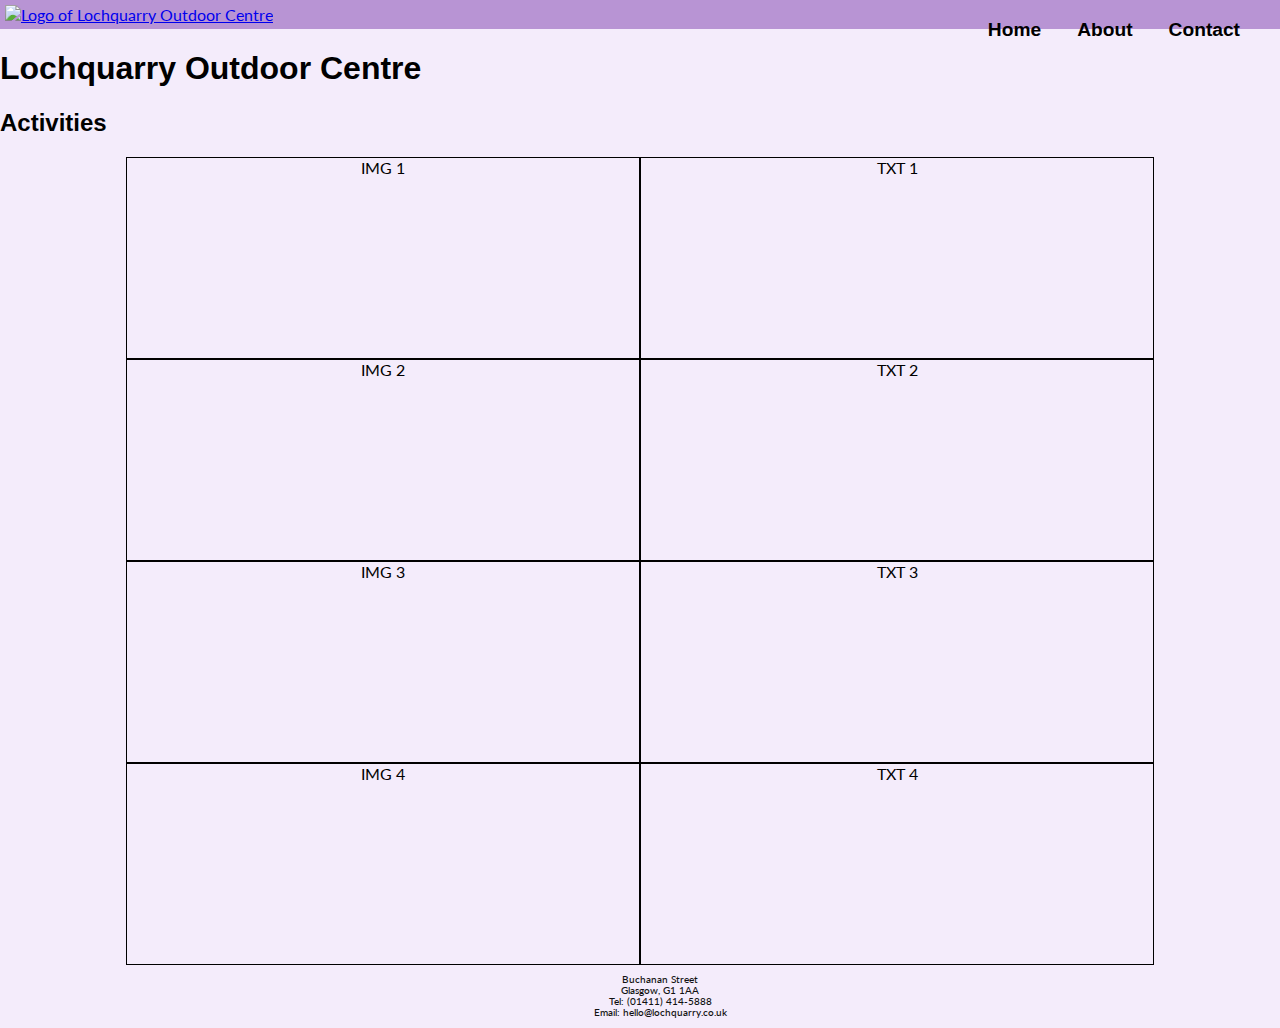
==== index.html @ 8509e4cf "Initial Setup" ====
<!DOCTYPE html>
<html lang="en">
<head>
    <meta charset="UTF-8">
    <meta http-equiv="X-UA-Compatible" content="IE=edge">
    <meta name="viewport" content="width=device-width, initial-scale=1.0">
    <link rel="stylesheet" href="https://fonts.googleapis.com/css?family=Lato">
    <link rel="stylesheet" href="css/style.css" type="text/css">
    <title>Lochquarry Outdoor Centre</title>
</head>
<body>
    <!-- Navbar -->
    <div class="topnav">
        <a href="index.html"><img class="logo" src="img/logo.png" alt="Logo of Lochquarry Outdoor Centre"></a>
        <div class="navbar">
            <a href="index.html">Home</a>
            <a href="#about">About</a>
            <a href="#contact">Contact</a>
        </div>
    </div>

    <!-- Content -->
    <div class="content">
        <h1>Lochquarry Outdoor Centre</h1>
        <h2>Activities</h2>
        <div class="fb-act">
            <div class="fb-img fb-img-1">IMG 1</div>
            <div class="fb-txt fb-txt-1">TXT 1</div>
            <div class="fb-img fb-img-2">IMG 2</div>
            <div class="fb-txt fb-txt-2">TXT 2</div>
            <div class="fb-img fb-img-3">IMG 3</div>
            <div class="fb-txt fb-txt-3">TXT 3</div>
            <div class="fb-img fb-img-4">IMG 4</div>
            <div class="fb-txt fb-txt-4">TXT 4</div>
        </div>

    </div>

    <!-- Footer -->
    <footer>
        <div class="address">
            <ul>
                <li>Buchanan Street</li>
                <li>Glasgow, G1 1AA</li>
                <li>Tel: (01411) 414-5888</li>
                <li>Email: hello@lochquarry.co.uk</li>
            </ul>
        </div>
    </footer>
</body>
</html>
---- css/style.css ----
/* Stylesheet for Lochquarry Outdoor Centre */
/* 2022 */
/* https:///index.html */

:root {
    /* Colours */
    --pri-0: #B894D4;
    --pri-1: #F4ECFB;
    --pri-2: #DAC2EB;
    --pri-3: #9367B5;
    --pri-4: #734398;
    --bgc-0: #eeeeee;
    --blk-0: #111111;

    /* Fonts */
    --ffam: "Segoe Print", Verdana, Geneva, Tahoma, sans-serif;
    --ftxt: "Lato", sans-serif;
}

body {
    margin: 0;
    font-family: var(--ftxt);
    background-color: var(--pri-1);
    box-sizing: border-box;
}
h1,h2,h3,h4,h5,h6 {
    font-family: var(--ffam);
}

/* Navigation */
.topnav {
    background-color: var(--pri-0);
}
.logo {
    max-height: 60px;
    margin: 5px;
}
.navbar {
    float: right;
    overflow: hidden;
    padding: 1.2em 1.5em;
}
.navbar a {
    text-decoration: none;
    text-align: center;
    padding: 12px 16px;
    font-size: 1.2em;
    color: #000;
    font-weight: 700;
    font-family: var(--ffam);
}
.navbar a:hover {
    background-color: var(--pri-4);
    color: var(--bgc-0);
}


.fb-act {
    display: flex;
    flex-direction: row; 
    justify-content: center;
    flex-wrap: wrap;
}

.fb-img, .fb-txt {
    align-items: center;
    text-align: center;
    min-width: 40%;
    max-width: 50%;
    min-height: 200px;
    border: 1px solid black;
    /* margin: 10px; */
}

/* .fb-act >.fb-img:nth-child(even), .fb-txt:nth-child(even)  {
    flex-direction: row-reverse; */
}
/* .fb-img {
    
} */

/* Footer */
footer {
    background-color: var(--pri-2);
    font-family: var(--ffam);
    border-top: 1px solid var(--pri-4);
    border-bottom: 1px solid var(--pri-4);
    margin-top: 2em;
}
footer ul {    
    list-style-type: none;
    font-size: .6em;
    color: var(--blk-0);
    font-weight: 500;
    text-align: center;
}
.address {
    width: 30%;
    margin: 0 auto;
}
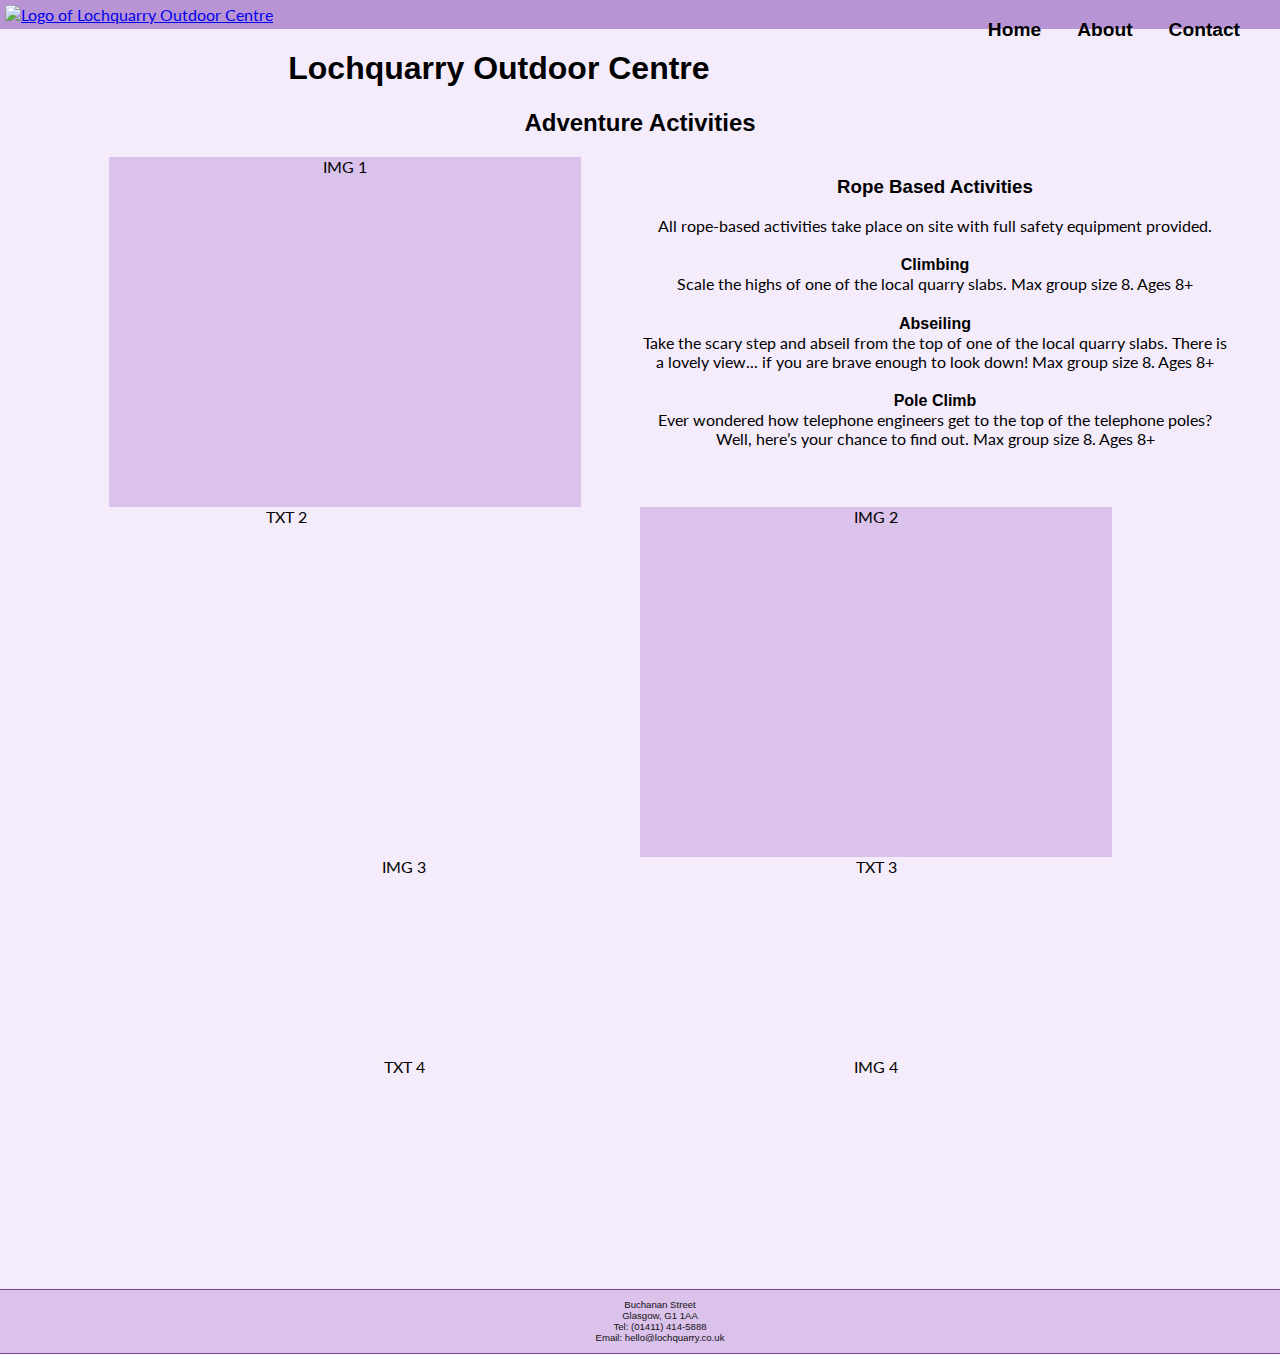
==== commit ae7ea17c: "Updating HTML & CSS - textbox & images" ====
--- a/index.html
+++ b/index.html
@@ -8,6 +8,8 @@
     <link rel="stylesheet" href="css/style.css" type="text/css">
     <title>Lochquarry Outdoor Centre</title>
 </head>
+
+
 <body>
     <!-- Navbar -->
     <div class="topnav">
@@ -19,22 +21,46 @@
         </div>
     </div>
 
+
     <!-- Content -->
     <div class="content">
         <h1>Lochquarry Outdoor Centre</h1>
-        <h2>Activities</h2>
+        <h2>Adventure Activities</h2>
         <div class="fb-act">
-            <div class="fb-img fb-img-1">IMG 1</div>
-            <div class="fb-txt fb-txt-1">TXT 1</div>
-            <div class="fb-img fb-img-2">IMG 2</div>
-            <div class="fb-txt fb-txt-2">TXT 2</div>
-            <div class="fb-img fb-img-3">IMG 3</div>
-            <div class="fb-txt fb-txt-3">TXT 3</div>
-            <div class="fb-img fb-img-4">IMG 4</div>
-            <div class="fb-txt fb-txt-4">TXT 4</div>
+            <div class="fb-row">
+                <div class="fb-img fb-img-1">IMG 1</div>
+                <div class="fb-txt fb-txt-1">
+                    <h3>Rope Based Activities</h3>
+                    <p>All rope-based activities take place on site with full safety equipment provided.</p>
+                    <h4>Climbing</h4>
+                    <p>Scale the highs of one of the local quarry slabs.
+                        Max group size 8. Ages 8+
+                    </p>
+                    <h4>Abseiling</h4>
+                    <p>Take the scary step and abseil from the top of one of the local quarry slabs. There is a lovely view... if you are brave enough to look down! 
+                        Max group size 8. Ages 8+
+                    </p> 
+                    <h4>Pole Climb</h4>
+                    <p>Ever wondered how telephone engineers get to the top of the telephone poles? Well, here’s your chance to find out. 
+                        Max group size 8. Ages 8+
+                    </p>
+                </div>
+            </div>
+            <div class="fb-row">
+                <div class="fb-img fb-img-2">IMG 2</div>
+                <div class="fb-txt fb-txt-2">TXT 2</div>
+            </div>
+            <div class="fb-row">
+                <div class="fb-img fb-img-3">IMG 3</div>
+                <div class="fb-txt fb-txt-3">TXT 3</div>
+            </div>
+            <div class="fb-row">
+                <div class="fb-img fb-img-4">IMG 4</div>
+                <div class="fb-txt fb-txt-4">TXT 4</div>
+            </div>
         </div>
+    </div>
 
-    </div>
 
     <!-- Footer -->
     <footer>
--- a/css/style.css
+++ b/css/style.css
@@ -1,6 +1,6 @@
 /* Stylesheet for Lochquarry Outdoor Centre */
 /* 2022 */
-/* https:///index.html */
+/* https://tsamayadesigns.github.io/LochquarryOutdoorCentre/index.html */
 
 :root {
     /* Colours */
@@ -25,6 +25,7 @@
 }
 h1,h2,h3,h4,h5,h6 {
     font-family: var(--ffam);
+    text-align: center;
 }
 
 /* Navigation */
@@ -54,30 +55,57 @@
     color: var(--bgc-0);
 }
 
+.content {
+    margin: 0 50px;
+}
 
-.fb-act {
+.fb-row {
     display: flex;
+    flex: 1;
     flex-direction: row; 
     justify-content: center;
     flex-wrap: wrap;
 }
-
+.fb-row:nth-child(even) {
+    flex-direction: row-reverse;
+}
+.fb-row h4 {
+    margin-bottom: 0;
+}
+.fb-row p {
+    margin-top: 0;
+}
 .fb-img, .fb-txt {
     align-items: center;
     text-align: center;
     min-width: 40%;
     max-width: 50%;
     min-height: 200px;
-    border: 1px solid black;
+    /* border: 1px solid black; */
     /* margin: 10px; */
 }
 
-/* .fb-act >.fb-img:nth-child(even), .fb-txt:nth-child(even)  {
-    flex-direction: row-reverse; */
+.fb-img-1 {
+    background-image: url(../img/abseiling-1.jpg);
 }
-/* .fb-img {
-    
-} */
+.fb-img-2 {
+    background-image: url(../img/archery-2.jpg);
+}
+.img-win {
+    flex: 50%;
+}
+.fb-img-1, .fb-img-2 {
+    margin: 0 auto;
+    background-repeat: no-repeat;
+    background-size: cover;
+    background-color: var(--pri-2);
+    position: relative;
+    height: 350px;
+    /* min-width: 150px;
+    max-width: 300px; */
+    /* border-radius: 15px;
+    box-shadow: var(--blk-0) 2px 3px; */
+}
 
 /* Footer */
 footer {
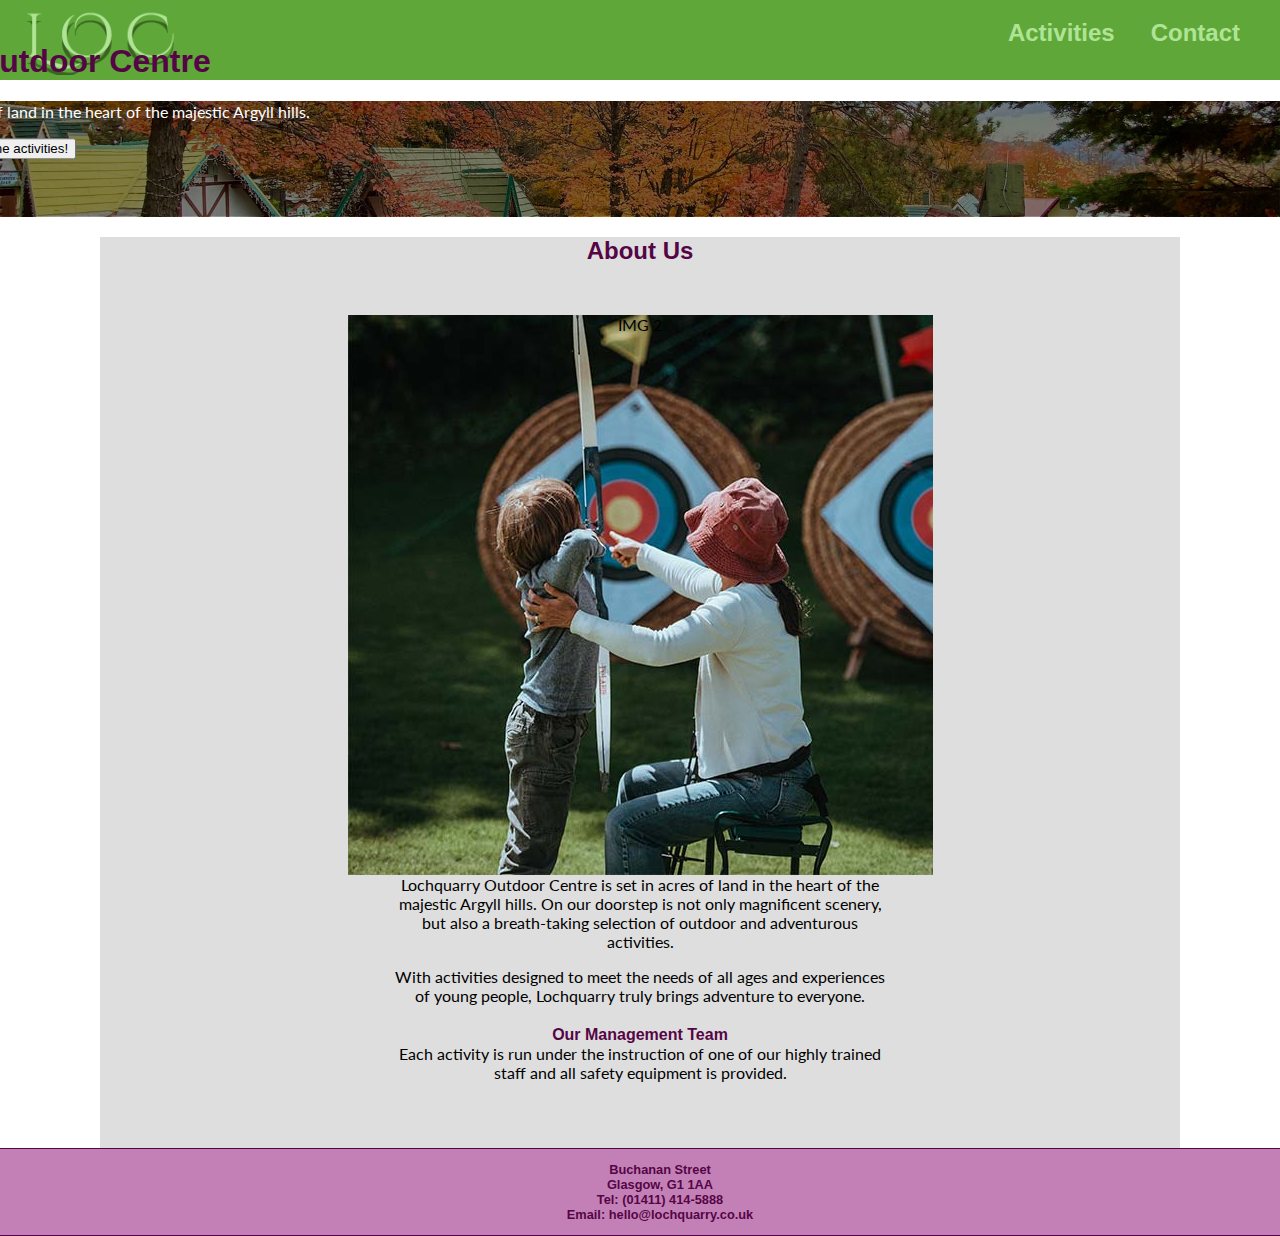
==== commit 599fe9af: "Adding index, activities pages & hero image" ====
--- a/index.html
+++ b/index.html
@@ -4,60 +4,63 @@
     <meta charset="UTF-8">
     <meta http-equiv="X-UA-Compatible" content="IE=edge">
     <meta name="viewport" content="width=device-width, initial-scale=1.0">
+    <link rel="preconnect" href="https://fonts.googleapis.com">
+    <link rel="preconnect" href="https://fonts.gstatic.com" crossorigin>
+    <link rel="stylesheet" href="https://fonts.googleapis.com/css2?family=Cinzel+Decorative&display=swap">
     <link rel="stylesheet" href="https://fonts.googleapis.com/css?family=Lato">
     <link rel="stylesheet" href="css/style.css" type="text/css">
     <title>Lochquarry Outdoor Centre</title>
 </head>
 
-
 <body>
     <!-- Navbar -->
     <div class="topnav">
-        <a href="index.html"><img class="logo" src="img/logo.png" alt="Logo of Lochquarry Outdoor Centre"></a>
+        <a href="index.html"><img class="logo" src="img/logo-1.png" alt="Logo of Lochquarry Outdoor Centre"></a>
         <div class="navbar">
-            <a href="index.html">Home</a>
-            <a href="#about">About</a>
+            <a href="activities.html">Activities</a>
             <a href="#contact">Contact</a>
         </div>
     </div>
 
-
+    <!-- Hero Image -->
+    <div class="img-hero">
+        <div class="txt-hero">
+            <h1>Lochquarry Outdoor Centre</h1>
+            <p>Lochquarry Outdoor Centre is set in acres of land in the heart of the majestic Argyll hills.</p>
+            <button>Show me the activities!</button>
+        </div>
+    </div>
+    
     <!-- Content -->
     <div class="content">
-        <h1>Lochquarry Outdoor Centre</h1>
-        <h2>Adventure Activities</h2>
+
+        <!-- <h1>Lochquarry Outdoor Centre</h1> -->
+        <h2>About Us</h2>
         <div class="fb-act">
             <div class="fb-row">
-                <div class="fb-img fb-img-1">IMG 1</div>
+                <div class="fb-img fb-img-1">IMG 2</div>
                 <div class="fb-txt fb-txt-1">
-                    <h3>Rope Based Activities</h3>
-                    <p>All rope-based activities take place on site with full safety equipment provided.</p>
-                    <h4>Climbing</h4>
-                    <p>Scale the highs of one of the local quarry slabs.
-                        Max group size 8. Ages 8+
-                    </p>
-                    <h4>Abseiling</h4>
-                    <p>Take the scary step and abseil from the top of one of the local quarry slabs. There is a lovely view... if you are brave enough to look down! 
-                        Max group size 8. Ages 8+
-                    </p> 
-                    <h4>Pole Climb</h4>
-                    <p>Ever wondered how telephone engineers get to the top of the telephone poles? Well, here’s your chance to find out. 
-                        Max group size 8. Ages 8+
-                    </p>
+                    <p>Lochquarry Outdoor Centre is set in acres of land in the heart of the majestic Argyll hills. On our doorstep is not only magnificent scenery, but also a breath-taking selection of outdoor and adventurous activities.</p>
+                    <p>With activities designed to meet the needs of all ages and experiences of young people, Lochquarry truly brings adventure to everyone.</p>
+                    <h4>Our Management Team</h4>
+                    <p>Each activity is run under the instruction of one of our highly trained staff and all safety equipment is provided.</p>
                 </div>
             </div>
+<!--             
             <div class="fb-row">
                 <div class="fb-img fb-img-2">IMG 2</div>
-                <div class="fb-txt fb-txt-2">TXT 2</div>
-            </div>
-            <div class="fb-row">
-                <div class="fb-img fb-img-3">IMG 3</div>
-                <div class="fb-txt fb-txt-3">TXT 3</div>
-            </div>
-            <div class="fb-row">
-                <div class="fb-img fb-img-4">IMG 4</div>
-                <div class="fb-txt fb-txt-4">TXT 4</div>
-            </div>
+                <div class="fb-txt fb-txt-2">
+                    <h3>Water-based Activities</h3>
+                    <p>Water-based activities all take place on Lochquarry itself.</p>
+                    <h4>Kayaking</h4>
+                    <p>Have a go at paddling, rolling and rafting in one of our brand new kayaks. Max group size 8. Ages 8+</p>
+                    <h4>Canoeing</h4>
+                    <p>Work single-handedly or in pairs to canoe the length of Lochquarry. You can even take a picnic with you and explore some of the Loch’s islands. Max group size 8 boats (up to 16 people). Ages 6+</p>
+                    <h4>Powerboating</h4>
+                    <p>Take control of one of the Centre’s two RIBs out on Lochquarry and try your hand powerboating. Max group size 6. Ages 12+</p>
+                </div>
+            </div> -->
+
         </div>
     </div>
 
--- a/css/style.css
+++ b/css/style.css
@@ -4,12 +4,17 @@
 
 :root {
     /* Colours */
-    --pri-0: #B894D4;
-    --pri-1: #F4ECFB;
-    --pri-2: #DAC2EB;
-    --pri-3: #9367B5;
-    --pri-4: #734398;
-    --bgc-0: #eeeeee;
+    --pri-0: #5FA739;
+    --pri-1: #B0E495;
+    --pri-4: #286706;
+    --sec-1-0: #C06E42;
+    --sec-1-1: #FFC5A7;
+    --sec-1-4: #772E07;
+    --sec-2-0: #8A2F78;    
+    --sec-2-1: #C380B6;
+    --sec-2-4: #550546;
+    --bgc-0: #dedede;
+    --bgc-1: #ffffff;
     --blk-0: #111111;
 
     /* Fonts */
@@ -20,21 +25,24 @@
 body {
     margin: 0;
     font-family: var(--ftxt);
-    background-color: var(--pri-1);
+    background-color: var(--bgc-1);
     box-sizing: border-box;
 }
+
 h1,h2,h3,h4,h5,h6 {
     font-family: var(--ffam);
     text-align: center;
+    color: var(--sec-2-4);
 }
 
 /* Navigation */
 .topnav {
     background-color: var(--pri-0);
+    height: 80px;
 }
 .logo {
-    max-height: 60px;
-    margin: 5px;
+    max-height: 70px;
+    margin: 5px 20px;
 }
 .navbar {
     float: right;
@@ -44,27 +52,37 @@
 .navbar a {
     text-decoration: none;
     text-align: center;
-    padding: 12px 16px;
-    font-size: 1.2em;
-    color: #000;
+    padding: 5px 16px;
+    font-size: 1.5em;
+    color: var(--pri-1);
+    background-color: var(--pri-0);
     font-weight: 700;
     font-family: var(--ffam);
 }
 .navbar a:hover {
-    background-color: var(--pri-4);
-    color: var(--bgc-0);
+    background-color: var(--sec-1-4);
+    color: var(--sec-1-1);
+    font-weight: 900;
 }
 
 .content {
-    margin: 0 50px;
+    margin: 0 100px;
+    background-color: var(--bgc-0);
+}
+.content h1 {
+    margin: 0;
+    padding-top: 25px;
 }
 
+.fb-act {
+    margin: 50px 50px 0;
+}
 .fb-row {
     display: flex;
-    flex: 1;
     flex-direction: row; 
     justify-content: center;
     flex-wrap: wrap;
+    padding-bottom: 50px;
 }
 .fb-row:nth-child(even) {
     flex-direction: row-reverse;
@@ -80,27 +98,53 @@
     text-align: center;
     min-width: 40%;
     max-width: 50%;
-    min-height: 200px;
+    /* min-height: 200px; */
     /* border: 1px solid black; */
     /* margin: 10px; */
 }
-
+.fb-txt {
+    padding: 0 20px;
+    margin:auto;
+    align-items: flex-start;
+}
+.img-hero {
+    background-image: linear-gradient(rgba(0, 0, 0, 0.5), rgba(0, 0, 0, 0.5)), url(../img/loc-1.jpg);
+    background-position: center;
+    background-repeat: no-repeat;
+    background-size: cover;
+    position: relative;
+    height: 100%;
+    background-color: var(--sec-1-0);
+}
+.txt-hero {
+    text-align: center;
+    /* position: absolute; */
+    top: 50%;
+    left: 50%;
+    transform: translate(-50%, -50%);
+    color: white;
+}
 .fb-img-1 {
+    background-image: url(../img/archery-2.jpg);
+}
+.fb-img-2 {
+    background-image: url(../img/kayaking-1.jpg);
+}
+.fb-img-3 {
     background-image: url(../img/abseiling-1.jpg);
 }
-.fb-img-2 {
-    background-image: url(../img/archery-2.jpg);
-}
-.img-win {
+/* .img-win {
     flex: 50%;
-}
-.fb-img-1, .fb-img-2 {
-    margin: 0 auto;
+} */
+.fb-img {
+    margin: 0 20px;
     background-repeat: no-repeat;
     background-size: cover;
-    background-color: var(--pri-2);
+    background-color: var(--sec-1-0);
     position: relative;
-    height: 350px;
+    min-height: 560px;
+    min-width: 585px;
+    /* height: 350px; */
     /* min-width: 150px;
     max-width: 300px; */
     /* border-radius: 15px;
@@ -109,17 +153,17 @@
 
 /* Footer */
 footer {
-    background-color: var(--pri-2);
+    background-color: var(--sec-2-1);
     font-family: var(--ffam);
-    border-top: 1px solid var(--pri-4);
-    border-bottom: 1px solid var(--pri-4);
-    margin-top: 2em;
+    border-top: 1px solid var(--sec-2-4);
+    border-bottom: 1px solid var(--sec-2-4);
+    /* margin-top: 2em; */
 }
 footer ul {    
     list-style-type: none;
-    font-size: .6em;
-    color: var(--blk-0);
-    font-weight: 500;
+    font-size: .8em;
+    color: var(--sec-2-4);
+    font-weight: 600;
     text-align: center;
 }
 .address {
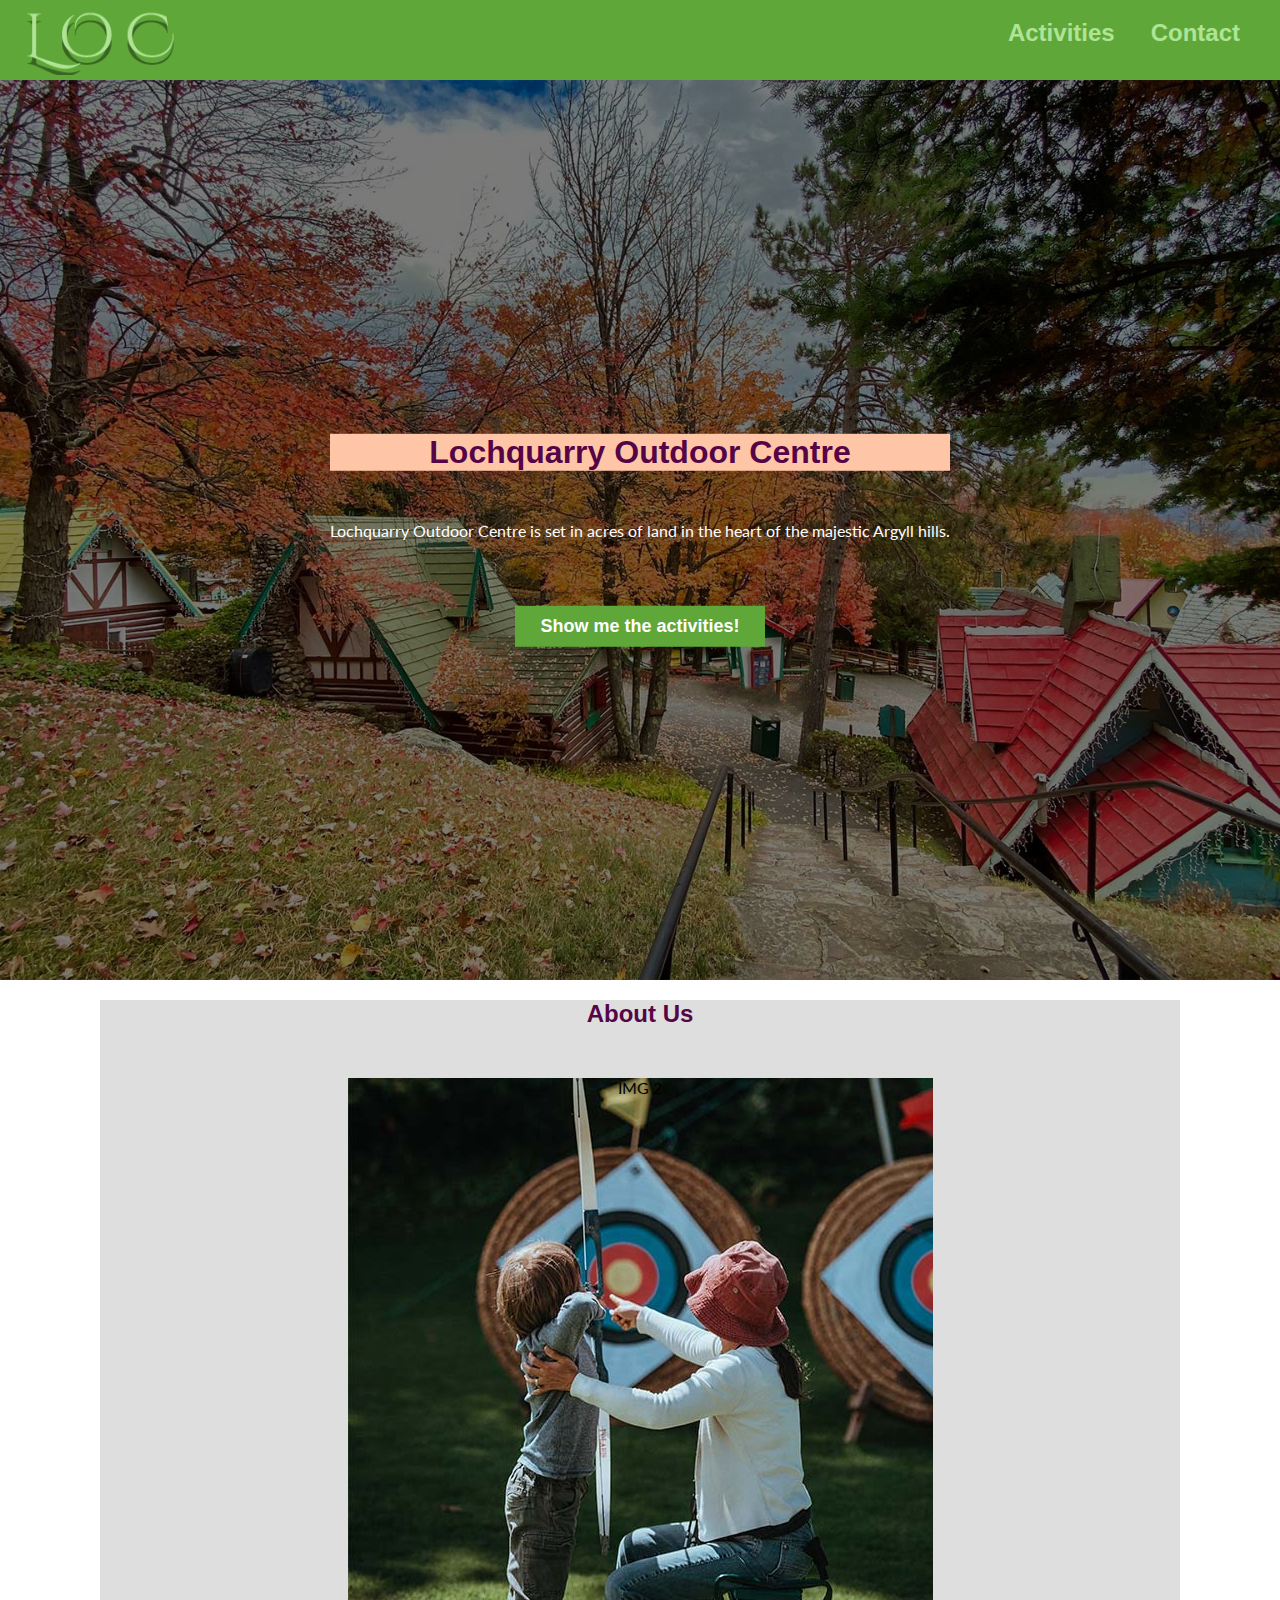
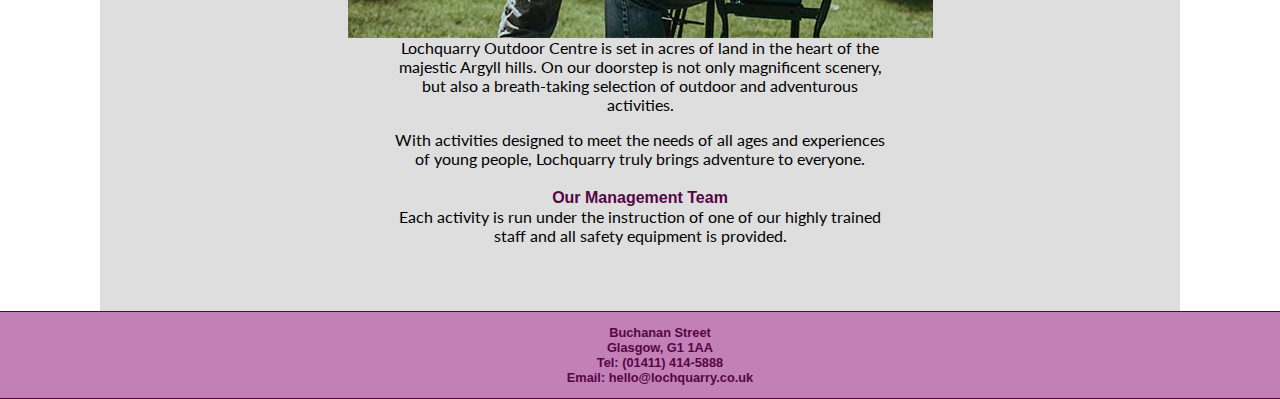
==== commit a5b74b97: "Fix button on index page" ====
--- a/index.html
+++ b/index.html
@@ -27,10 +27,10 @@
         <div class="txt-hero">
             <h1>Lochquarry Outdoor Centre</h1>
             <p>Lochquarry Outdoor Centre is set in acres of land in the heart of the majestic Argyll hills.</p>
-            <button>Show me the activities!</button>
+            <button onclick="window.location.href='activities.html'">Show me the activities!</button>
         </div>
     </div>
-    
+
     <!-- Content -->
     <div class="content">
 
--- a/css/style.css
+++ b/css/style.css
@@ -28,7 +28,9 @@
     background-color: var(--bgc-1);
     box-sizing: border-box;
 }
-
+body, html {
+    height: 100%;
+}
 h1,h2,h3,h4,h5,h6 {
     font-family: var(--ffam);
     text-align: center;
@@ -98,9 +100,6 @@
     text-align: center;
     min-width: 40%;
     max-width: 50%;
-    /* min-height: 200px; */
-    /* border: 1px solid black; */
-    /* margin: 10px; */
 }
 .fb-txt {
     padding: 0 20px;
@@ -118,11 +117,28 @@
 }
 .txt-hero {
     text-align: center;
-    /* position: absolute; */
+    position: absolute;
     top: 50%;
     left: 50%;
     transform: translate(-50%, -50%);
-    color: white;
+    color: var(--bgc-1);
+}
+.txt-hero h1 {
+    background-color: var(--sec-1-1);
+    margin-bottom: 50px;
+}
+.txt-hero button {
+    border: none;
+    outline: 0;
+    display: inline-block;
+    padding: 10px 25px;
+    color: var(--bgc-1);
+    background-color: var(--pri-0);
+    text-align: center;
+    cursor: pointer;  
+    font-weight: 700;
+    font-size: large; 
+    margin-top: 50px;
 }
 .fb-img-1 {
     background-image: url(../img/archery-2.jpg);
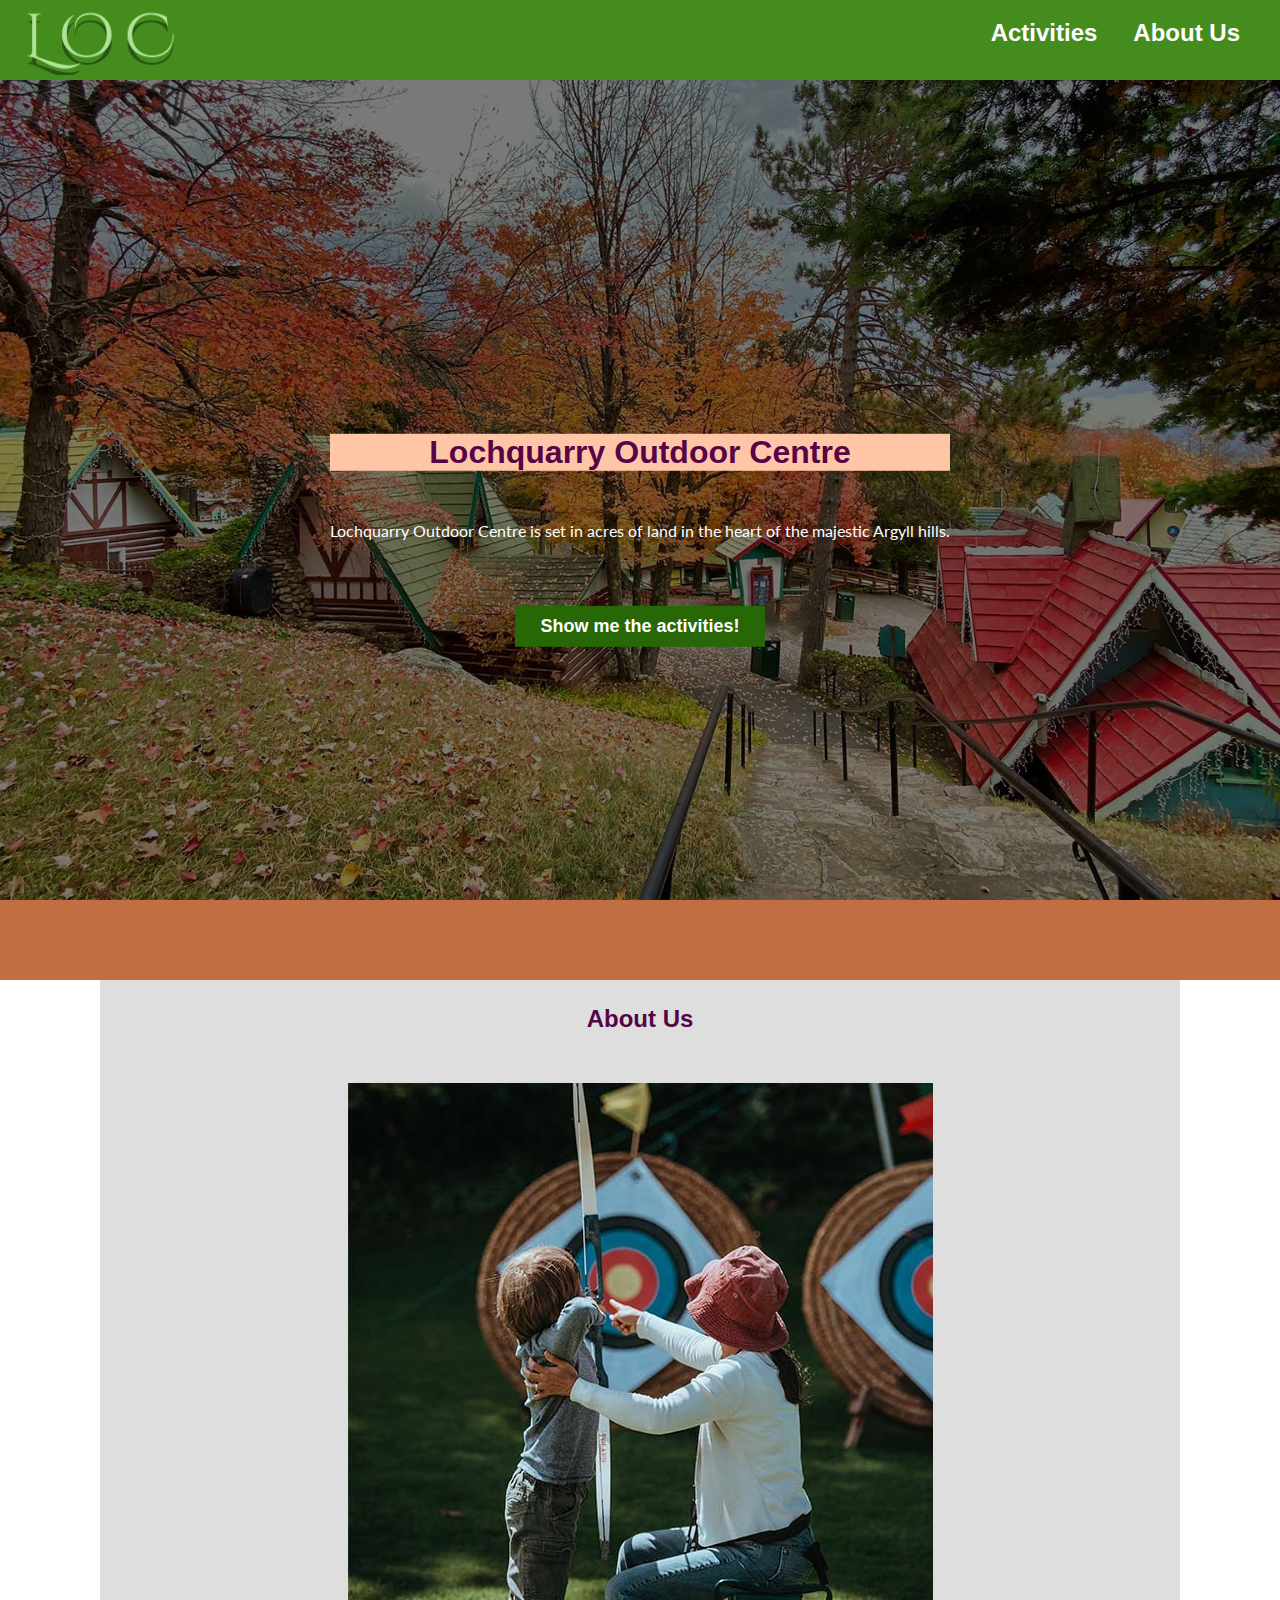
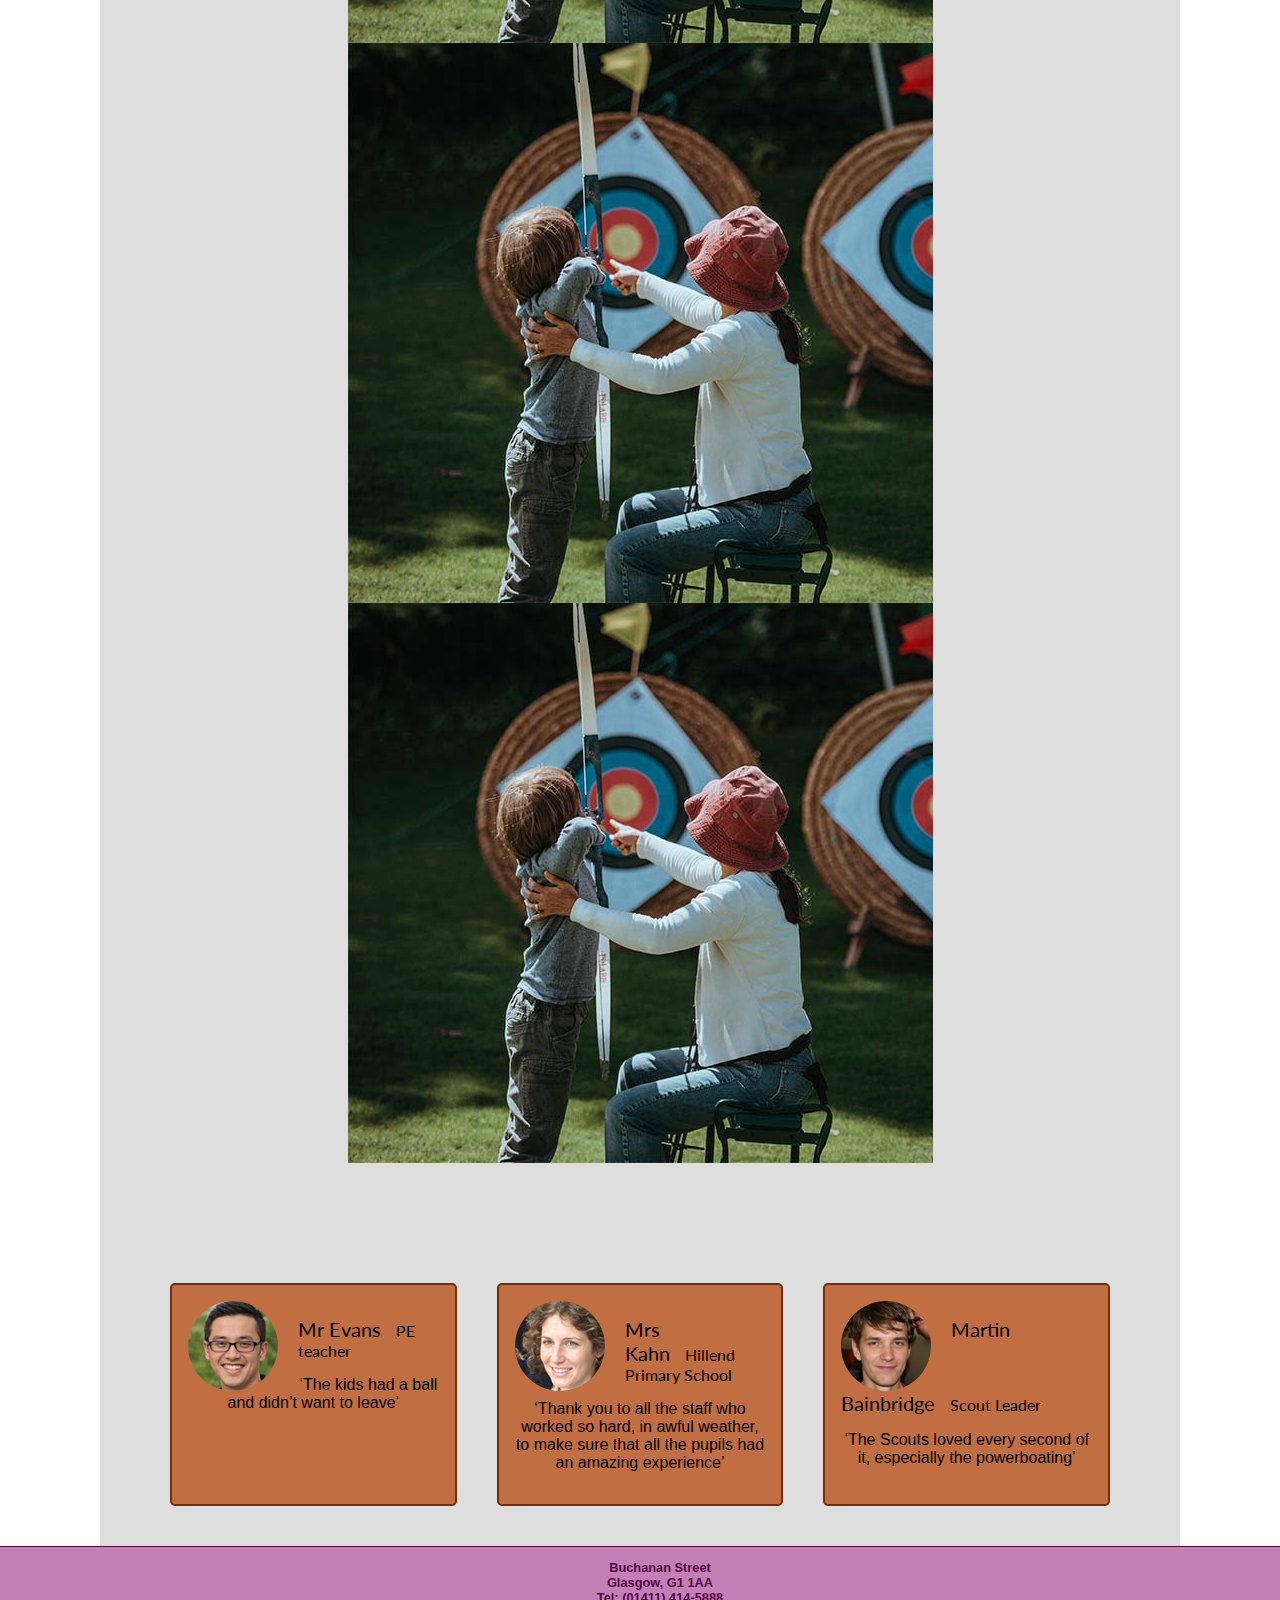
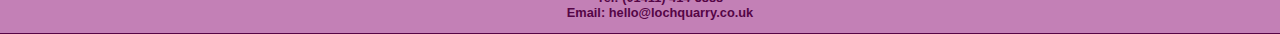
==== commit d8d75395: "Adding about.html page & styling updates" ====
--- a/index.html
+++ b/index.html
@@ -4,9 +4,6 @@
     <meta charset="UTF-8">
     <meta http-equiv="X-UA-Compatible" content="IE=edge">
     <meta name="viewport" content="width=device-width, initial-scale=1.0">
-    <link rel="preconnect" href="https://fonts.googleapis.com">
-    <link rel="preconnect" href="https://fonts.gstatic.com" crossorigin>
-    <link rel="stylesheet" href="https://fonts.googleapis.com/css2?family=Cinzel+Decorative&display=swap">
     <link rel="stylesheet" href="https://fonts.googleapis.com/css?family=Lato">
     <link rel="stylesheet" href="css/style.css" type="text/css">
     <title>Lochquarry Outdoor Centre</title>
@@ -18,7 +15,7 @@
         <a href="index.html"><img class="logo" src="img/logo-1.png" alt="Logo of Lochquarry Outdoor Centre"></a>
         <div class="navbar">
             <a href="activities.html">Activities</a>
-            <a href="#contact">Contact</a>
+            <a href="about.html">About Us</a>
         </div>
     </div>
 
@@ -38,15 +35,35 @@
         <h2>About Us</h2>
         <div class="fb-act">
             <div class="fb-row">
-                <div class="fb-img fb-img-1">IMG 2</div>
-                <div class="fb-txt fb-txt-1">
+                <div class="fb-img fb-img-1"></div>
+                <div class="fb-img fb-img-1"></div>
+                <div class="fb-img fb-img-1"></div>
+                <!-- <div class="fb-txt fb-txt-1">
                     <p>Lochquarry Outdoor Centre is set in acres of land in the heart of the majestic Argyll hills. On our doorstep is not only magnificent scenery, but also a breath-taking selection of outdoor and adventurous activities.</p>
                     <p>With activities designed to meet the needs of all ages and experiences of young people, Lochquarry truly brings adventure to everyone.</p>
-                    <h4>Our Management Team</h4>
+                    <h3>Our Management Team</h3>
                     <p>Each activity is run under the instruction of one of our highly trained staff and all safety equipment is provided.</p>
+                </div> -->
+            </div>
+
+            <div class="test-container">
+                <div class="testimonial test-1">
+                    <img src="img/testimonial-1.jpg" alt="Avatar" style="width:90px">
+                    <p><span>Mr Evans</span>PE teacher</p>
+                    <p>‘The kids had a ball and didn’t want to leave’</p>
+                </div>
+                <div class="testimonial test-2">
+                    <img src="img/testimonial-2.jpg" alt="Avatar" style="width:90px">
+                    <p><span>Mrs Kahn</span>Hillend Primary School</p>
+                    <p>‘Thank you to all the staff who worked so hard, in awful weather, to make sure that all the pupils had an amazing experience’</p>
+                </div>
+                <div class="testimonial test-3">
+                    <img src="img/testimonial-3.jpg" alt="Avatar" style="width:90px">
+                    <p><span>Martin Bainbridge</span>Scout Leader</p>
+                    <p>‘The Scouts loved every second of it, especially the powerboating’</p>
                 </div>
             </div>
-<!--             
+        <!--             
             <div class="fb-row">
                 <div class="fb-img fb-img-2">IMG 2</div>
                 <div class="fb-txt fb-txt-2">
@@ -64,7 +81,6 @@
         </div>
     </div>
 
-
     <!-- Footer -->
     <footer>
         <div class="address">
--- a/css/style.css
+++ b/css/style.css
@@ -6,6 +6,7 @@
     /* Colours */
     --pri-0: #5FA739;
     --pri-1: #B0E495;
+    --pri-3: #458C1F;    
     --pri-4: #286706;
     --sec-1-0: #C06E42;
     --sec-1-1: #FFC5A7;
@@ -39,7 +40,7 @@
 
 /* Navigation */
 .topnav {
-    background-color: var(--pri-0);
+    background-color: var(--pri-3);
     height: 80px;
 }
 .logo {
@@ -56,8 +57,8 @@
     text-align: center;
     padding: 5px 16px;
     font-size: 1.5em;
-    color: var(--pri-1);
-    background-color: var(--pri-0);
+    color: var(--bgc-1);
+    /* background-color: var(--pri-0); */
     font-weight: 700;
     font-family: var(--ffam);
 }
@@ -71,10 +72,48 @@
     margin: 0 100px;
     background-color: var(--bgc-0);
 }
-.content h1 {
+.content h1, h2 {
     margin: 0;
     padding-top: 25px;
 }
+
+.content-about {
+    background-color: transparent;
+}
+
+/* Testimonials */
+.test-container {
+    display: flex;
+    flex-direction: row;
+    justify-content: space-evenly;
+}
+.testimonial {
+    border: 2px solid var(--sec-1-4);;
+    background-color: var(--sec-1-0);;
+    border-radius: 5px;
+    padding: 16px;
+    margin: 20px 20px 40px;
+    flex: 1;
+}
+.testimonial p:nth-of-type(even) {        
+    font-family: var(--ffam);
+    text-align: center;
+}
+.testimonial::after {
+    content: "";
+    clear: both;
+    display: table;
+}
+.testimonial img {
+    float: left;
+    margin-right: 20px;
+    border-radius: 50%;
+}
+.testimonial span {
+    font-size: 20px;
+    margin-right: 15px;
+}
+  
 
 .fb-act {
     margin: 50px 50px 0;
@@ -84,7 +123,7 @@
     flex-direction: row; 
     justify-content: center;
     flex-wrap: wrap;
-    padding-bottom: 50px;
+    padding-bottom: 100px;
 }
 .fb-row:nth-child(even) {
     flex-direction: row-reverse;
@@ -106,8 +145,17 @@
     margin:auto;
     align-items: flex-start;
 }
+
+.fb-col {
+    display: flex;
+    flex-direction: column; 
+    justify-content: center;
+    flex-wrap: wrap;
+    padding-bottom: 100px;
+}
 .img-hero {
     background-image: linear-gradient(rgba(0, 0, 0, 0.5), rgba(0, 0, 0, 0.5)), url(../img/loc-1.jpg);
+    background-attachment: fixed;
     background-position: center;
     background-repeat: no-repeat;
     background-size: cover;
@@ -133,13 +181,14 @@
     display: inline-block;
     padding: 10px 25px;
     color: var(--bgc-1);
-    background-color: var(--pri-0);
+    background-color: var(--pri-4);
     text-align: center;
     cursor: pointer;  
     font-weight: 700;
     font-size: large; 
     margin-top: 50px;
 }
+
 .fb-img-1 {
     background-image: url(../img/archery-2.jpg);
 }
@@ -149,9 +198,7 @@
 .fb-img-3 {
     background-image: url(../img/abseiling-1.jpg);
 }
-/* .img-win {
-    flex: 50%;
-} */
+
 .fb-img {
     margin: 0 20px;
     background-repeat: no-repeat;
@@ -167,6 +214,44 @@
     box-shadow: var(--blk-0) 2px 3px; */
 }
 
+.fb-img-pers {
+    margin: 20px;
+    background-repeat: no-repeat;
+    background-size: cover;
+    background-color: var(--sec-1-0);
+    position: relative;
+    height: 450px;
+    width: 450px;
+}
+
+/* Personnel Cards */
+.cards {
+    display: flex;
+    flex-direction: row;
+    justify-content: space-between;
+    margin: 2% 7%;
+}
+/* .col-about {
+    width: 33.3%;
+    margin-bottom: 20px;
+    padding: 0 10px;
+} */
+.card {
+    box-shadow: 0 4px 8px 0 rgba(0, 0, 0, 0.2);
+    width: 30%;
+    padding: 10px;
+}
+.card-txt {
+    padding: 0 16px;
+    text-align: center;
+    font-size: large; 
+}
+.title {
+    color:  var(--sec-1-4);
+}
+  
+
+
 /* Footer */
 footer {
     background-color: var(--sec-2-1);
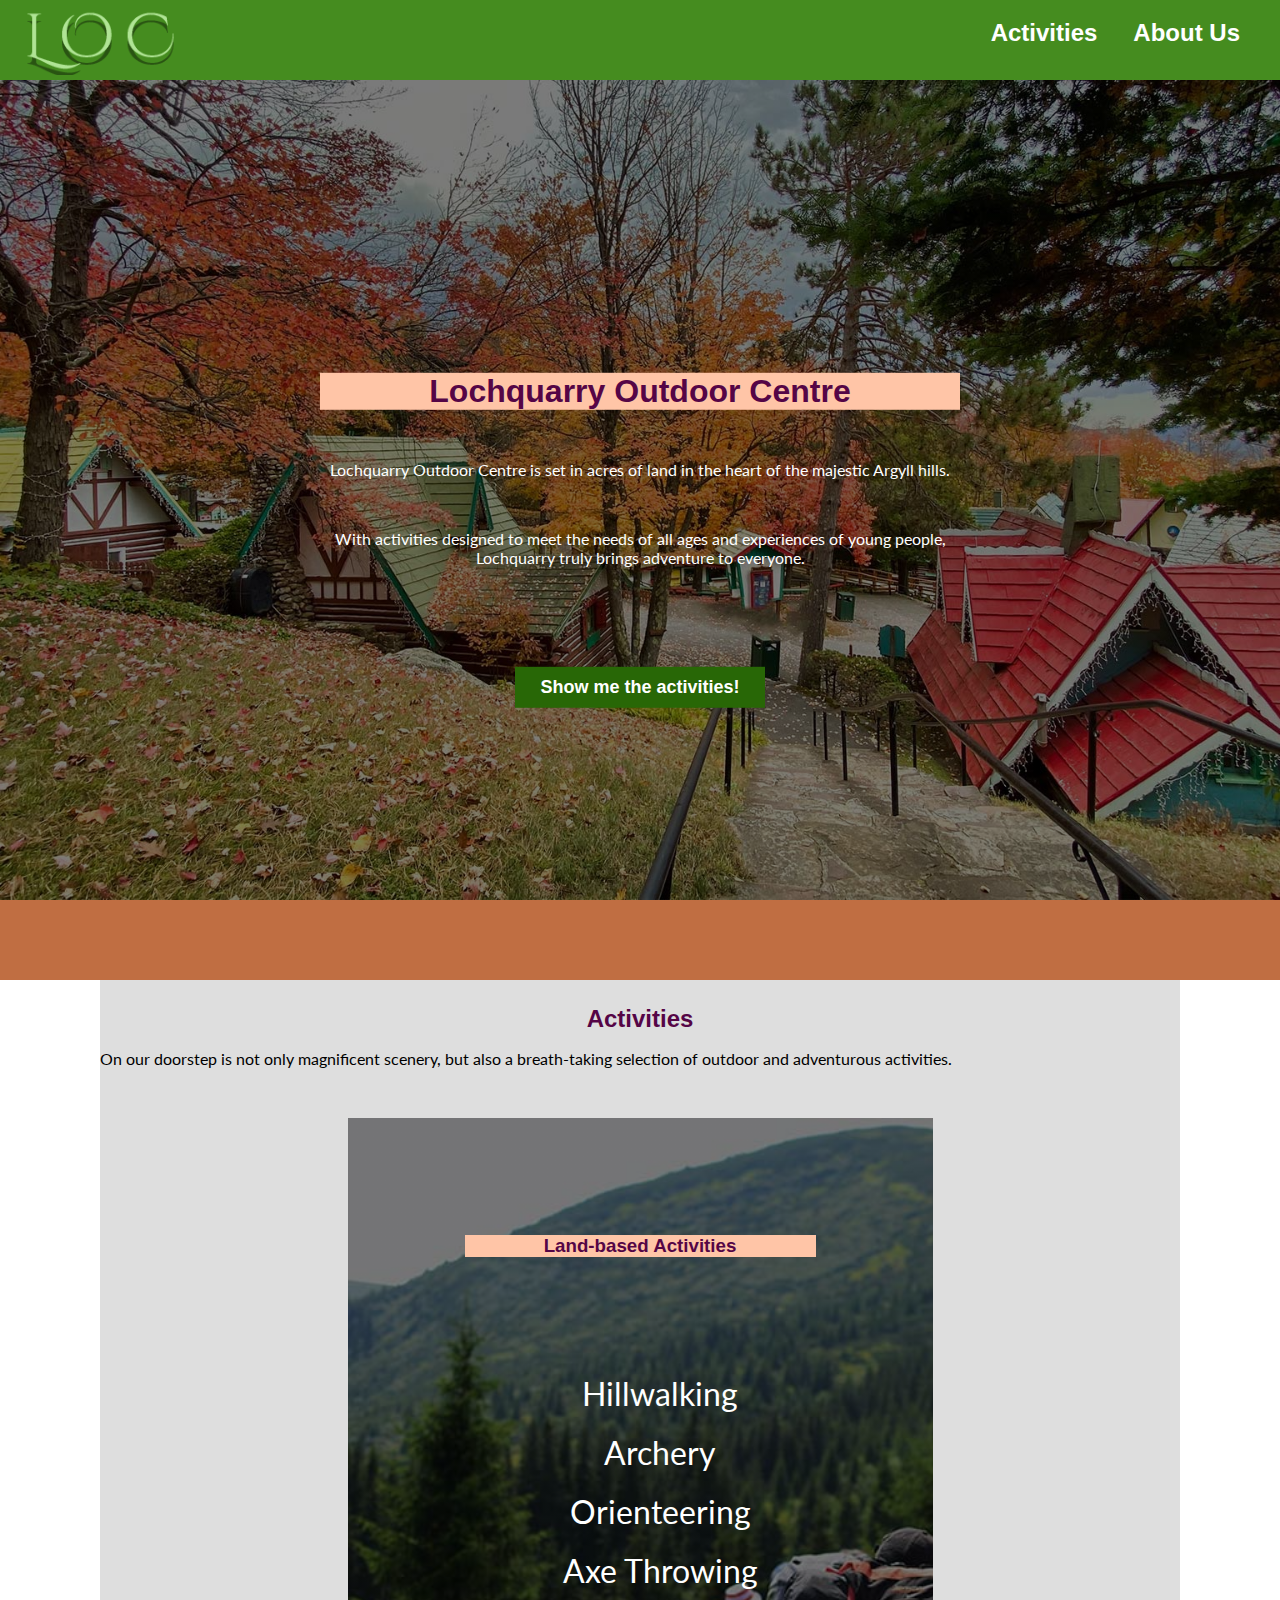
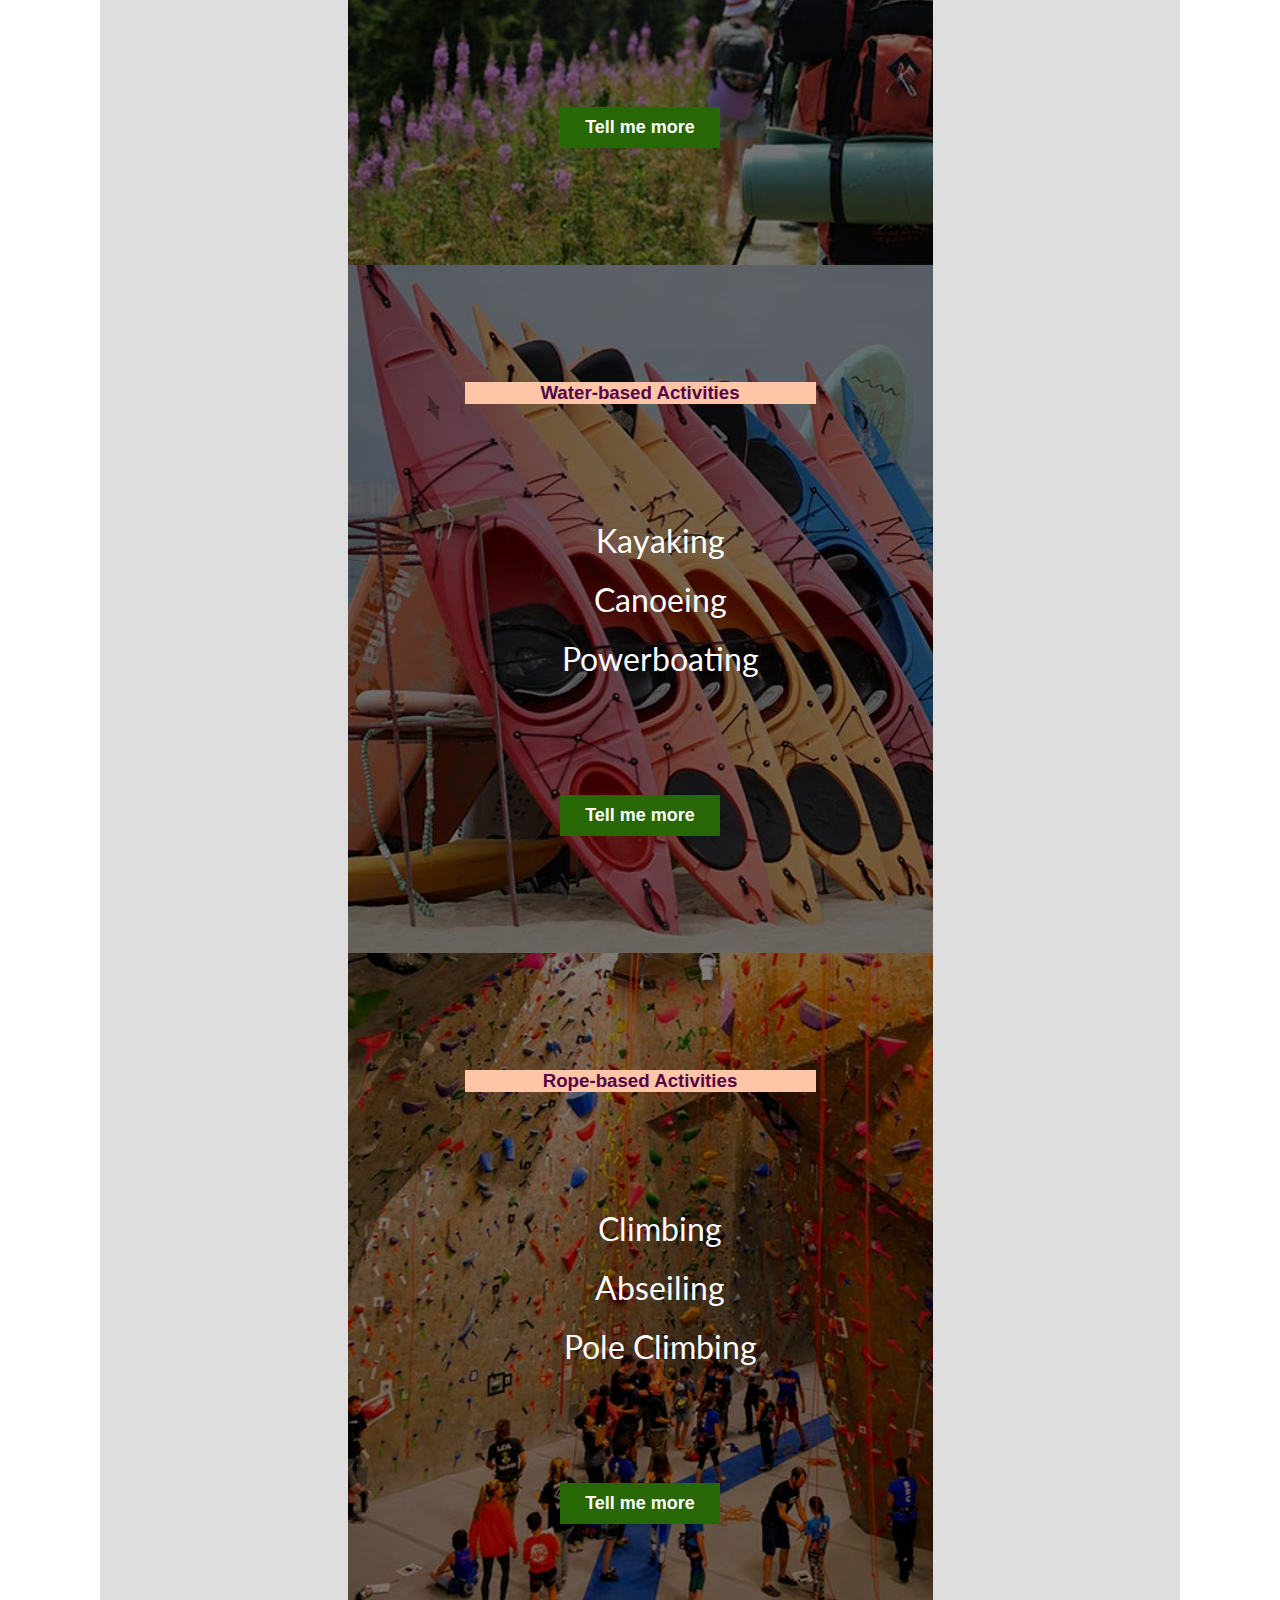
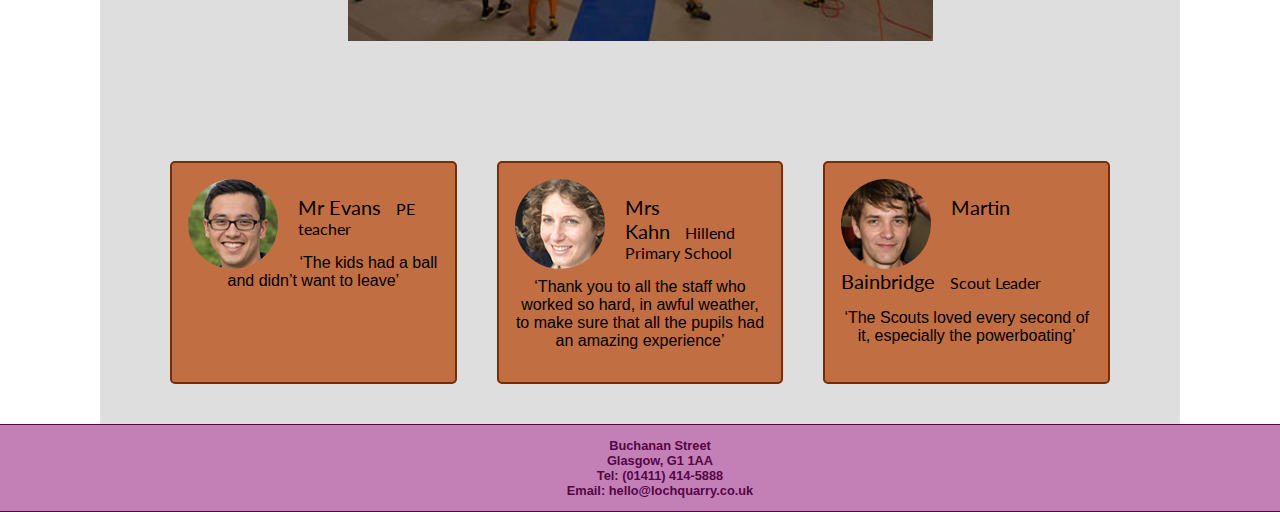
==== commit e4a8747f: "Add buttons & styling to activities on index.html" ====
--- a/index.html
+++ b/index.html
@@ -20,30 +20,49 @@
     </div>
 
     <!-- Hero Image -->
-    <div class="img-hero">
+    <div class="img-hero-1">
         <div class="txt-hero">
             <h1>Lochquarry Outdoor Centre</h1>
-            <p>Lochquarry Outdoor Centre is set in acres of land in the heart of the majestic Argyll hills.</p>
+            <p>Lochquarry Outdoor Centre is set in acres of land in the heart of the majestic Argyll hills.</p> 
+            <p>With activities designed to meet the needs of all ages and experiences of young people, Lochquarry truly brings adventure to everyone.</p>
             <button onclick="window.location.href='activities.html'">Show me the activities!</button>
         </div>
     </div>
 
     <!-- Content -->
     <div class="content">
-
-        <!-- <h1>Lochquarry Outdoor Centre</h1> -->
-        <h2>About Us</h2>
+        <h2>Activities</h2>                   
+        <p>On our doorstep is not only magnificent scenery, but also a breath-taking selection of outdoor and adventurous activities.</p>
         <div class="fb-act">
-            <div class="fb-row">
-                <div class="fb-img fb-img-1"></div>
-                <div class="fb-img fb-img-1"></div>
-                <div class="fb-img fb-img-1"></div>
-                <!-- <div class="fb-txt fb-txt-1">
-                    <p>Lochquarry Outdoor Centre is set in acres of land in the heart of the majestic Argyll hills. On our doorstep is not only magnificent scenery, but also a breath-taking selection of outdoor and adventurous activities.</p>
-                    <p>With activities designed to meet the needs of all ages and experiences of young people, Lochquarry truly brings adventure to everyone.</p>
-                    <h3>Our Management Team</h3>
-                    <p>Each activity is run under the instruction of one of our highly trained staff and all safety equipment is provided.</p>
-                </div> -->
+            <div class="fb-col">
+                <div class="fb-txt-act fb-img fb-img-1">
+                    <h3>Land-based Activities</h3>
+                    <ul>
+                        <li>Hillwalking</li>
+                        <li>Archery</li>
+                        <li>Orienteering</li>
+                        <li>Axe Throwing</li>
+                    </ul>
+                    <button onclick="window.location.href='activities.html#land'">Tell me more</button>
+                </div>
+                <div class="fb-txt-act fb-img fb-img-2">
+                    <h3>Water-based Activities</h3>
+                    <ul>
+                        <li>Kayaking</li>
+                        <li>Canoeing</li>
+                        <li>Powerboating</li>
+                    </ul>
+                    <button onclick="window.location.href='activities.html#water'">Tell me more</button>
+                </div>
+                <div class="fb-txt-act fb-img fb-img-3">
+                    <h3>Rope-based Activities</h3>
+                    <ul>
+                        <li>Climbing</li>
+                        <li>Abseiling</li>
+                        <li>Pole Climbing</li>
+                    </ul>
+                    <button onclick="window.location.href='activities.html#rope'">Tell me more</button>
+                </div>
             </div>
 
             <div class="test-container">
@@ -63,23 +82,9 @@
                     <p>‘The Scouts loved every second of it, especially the powerboating’</p>
                 </div>
             </div>
-        <!--             
-            <div class="fb-row">
-                <div class="fb-img fb-img-2">IMG 2</div>
-                <div class="fb-txt fb-txt-2">
-                    <h3>Water-based Activities</h3>
-                    <p>Water-based activities all take place on Lochquarry itself.</p>
-                    <h4>Kayaking</h4>
-                    <p>Have a go at paddling, rolling and rafting in one of our brand new kayaks. Max group size 8. Ages 8+</p>
-                    <h4>Canoeing</h4>
-                    <p>Work single-handedly or in pairs to canoe the length of Lochquarry. You can even take a picnic with you and explore some of the Loch’s islands. Max group size 8 boats (up to 16 people). Ages 6+</p>
-                    <h4>Powerboating</h4>
-                    <p>Take control of one of the Centre’s two RIBs out on Lochquarry and try your hand powerboating. Max group size 6. Ages 12+</p>
-                </div>
-            </div> -->
-
         </div>
     </div>
+
 
     <!-- Footer -->
     <footer>
--- a/css/style.css
+++ b/css/style.css
@@ -146,15 +146,43 @@
     align-items: flex-start;
 }
 
+/* Activity styling (index.html) */
 .fb-col {
     display: flex;
     flex-direction: column; 
-    justify-content: center;
+    justify-content: space-evenly;
+    align-items: center;
     flex-wrap: wrap;
-    padding-bottom: 100px;
-}
-.img-hero {
+    margin-bottom: 100px;
+}
+.fb-txt-act {
+    color: var(--bgc-1);
+}
+.fb-txt-act h3 {
+    margin: 20%;
+    background-color: var(--sec-1-1);
+    margin-bottom: 50px;
+}
+.fb-txt-act ul {
+    margin: 20% 0 10%;
+    list-style-type: none;
+    font-size: xx-large;
+}
+.fb-txt-act ul li {
+    margin: 20px;
+}
+.fb-act button {
+    margin: 10% 0 20%;
+}
+
+/* Hero Image Styling */
+.img-hero-1 {
     background-image: linear-gradient(rgba(0, 0, 0, 0.5), rgba(0, 0, 0, 0.5)), url(../img/loc-1.jpg);
+}
+.img-hero-2 {
+    background-image: linear-gradient(rgba(0, 0, 0, 0.5), rgba(0, 0, 0, 0.5)), url(../img/loc-2.jpg);
+}
+.img-hero-1, .img-hero-2 {
     background-attachment: fixed;
     background-position: center;
     background-repeat: no-repeat;
@@ -163,6 +191,7 @@
     height: 100%;
     background-color: var(--sec-1-0);
 }
+
 .txt-hero {
     text-align: center;
     position: absolute;
@@ -175,7 +204,11 @@
     background-color: var(--sec-1-1);
     margin-bottom: 50px;
 }
-.txt-hero button {
+.txt-hero p {
+    margin: 50px 0;
+}
+
+button {
     border: none;
     outline: 0;
     display: inline-block;
@@ -188,14 +221,25 @@
     font-size: large; 
     margin-top: 50px;
 }
+button:hover {
+    background-color: var(--bgc-1);
+    color: var(--pri-4);
+}
 
 .fb-img-1 {
+    background-image:  linear-gradient(rgba(0, 0, 0, 0.5), rgba(0, 0, 0, 0.5)), url(../img/hillwalking-1.jpg);
+}
+.fb-img-2 {
+    background-image: linear-gradient(rgba(0, 0, 0, 0.5), rgba(0, 0, 0, 0.5)),  url(../img/kayaking-2.jpg);
+}
+.fb-img-3 {
+    background-image: linear-gradient(rgba(0, 0, 0, 0.5), rgba(0, 0, 0, 0.5)),  url(../img/climbing-1.jpg);
+}
+.fb-img-4 {
     background-image: url(../img/archery-2.jpg);
-}
-.fb-img-2 {
+}.fb-img-5 {
     background-image: url(../img/kayaking-1.jpg);
-}
-.fb-img-3 {
+}.fb-img-6 {
     background-image: url(../img/abseiling-1.jpg);
 }
 
@@ -207,11 +251,6 @@
     position: relative;
     min-height: 560px;
     min-width: 585px;
-    /* height: 350px; */
-    /* min-width: 150px;
-    max-width: 300px; */
-    /* border-radius: 15px;
-    box-shadow: var(--blk-0) 2px 3px; */
 }
 
 .fb-img-pers {
@@ -231,11 +270,7 @@
     justify-content: space-between;
     margin: 2% 7%;
 }
-/* .col-about {
-    width: 33.3%;
-    margin-bottom: 20px;
-    padding: 0 10px;
-} */
+
 .card {
     box-shadow: 0 4px 8px 0 rgba(0, 0, 0, 0.2);
     width: 30%;
@@ -250,7 +285,6 @@
     color:  var(--sec-1-4);
 }
   
-
 
 /* Footer */
 footer {
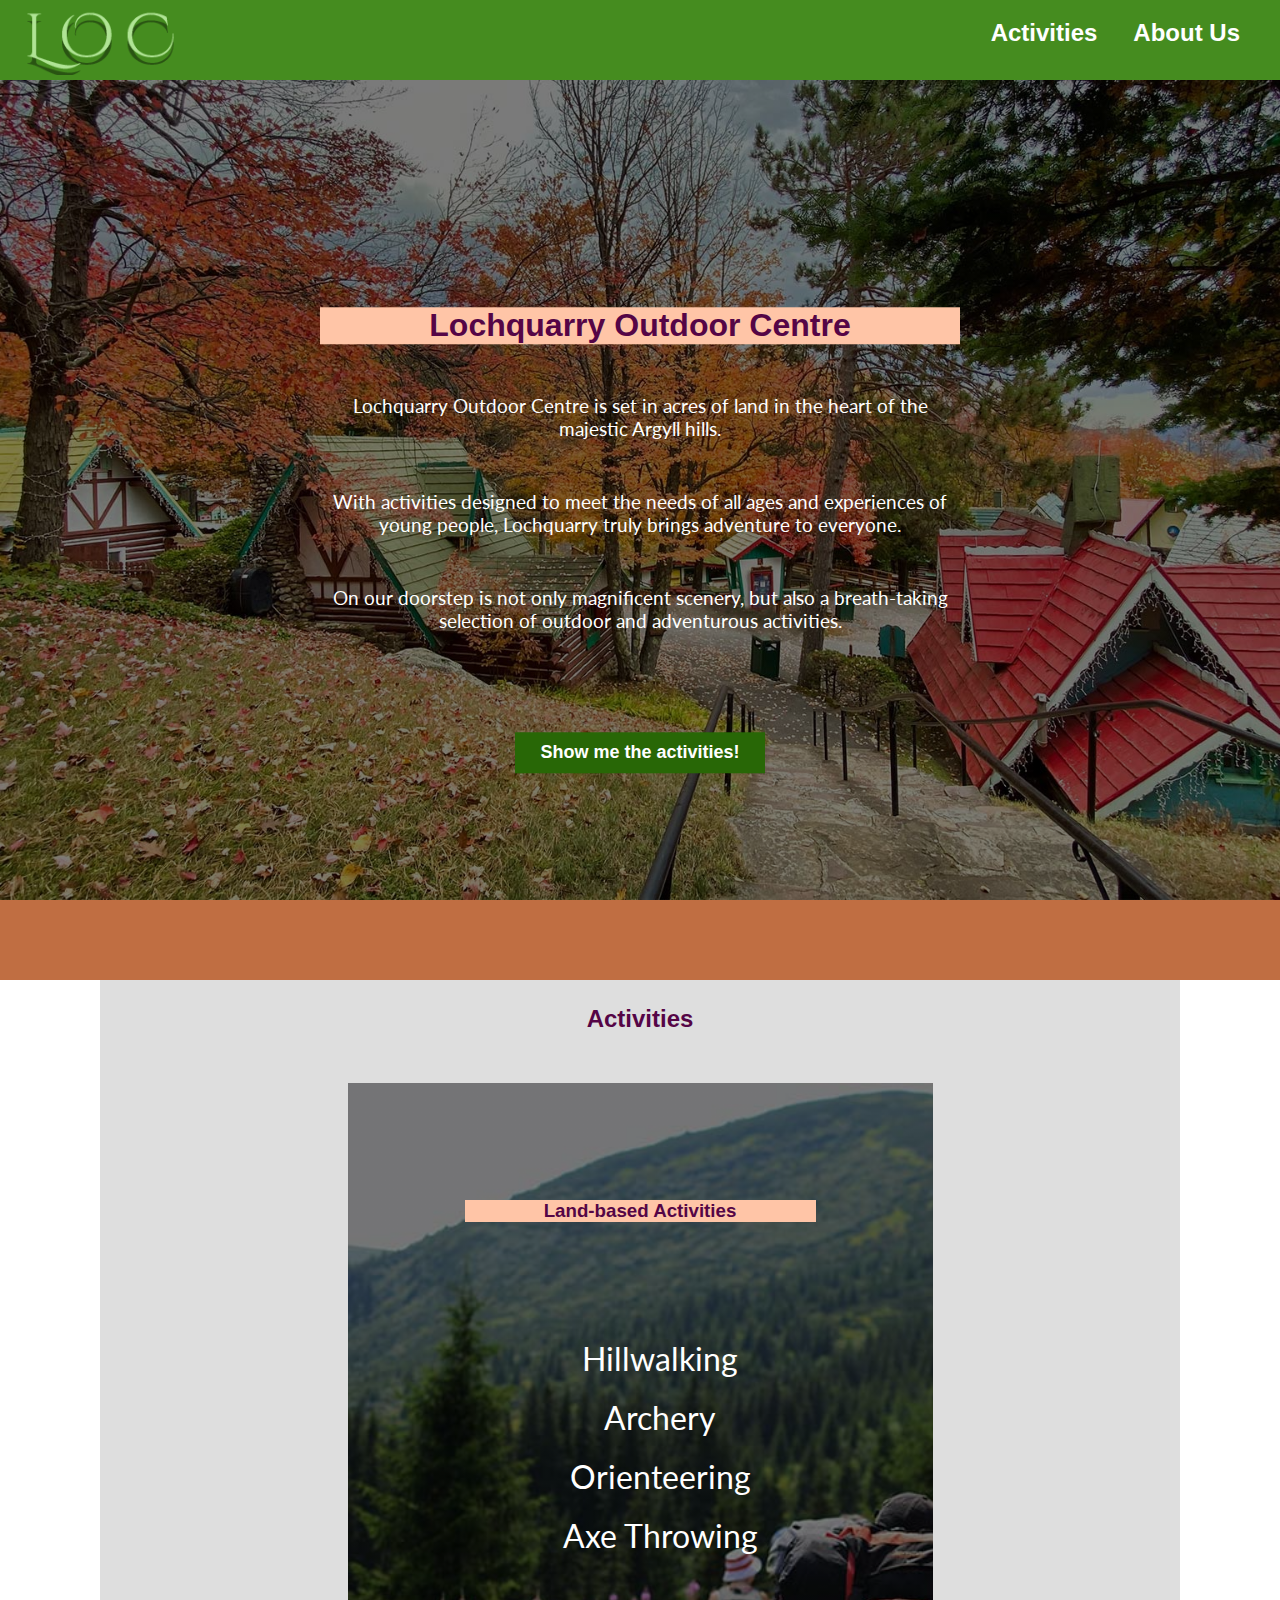
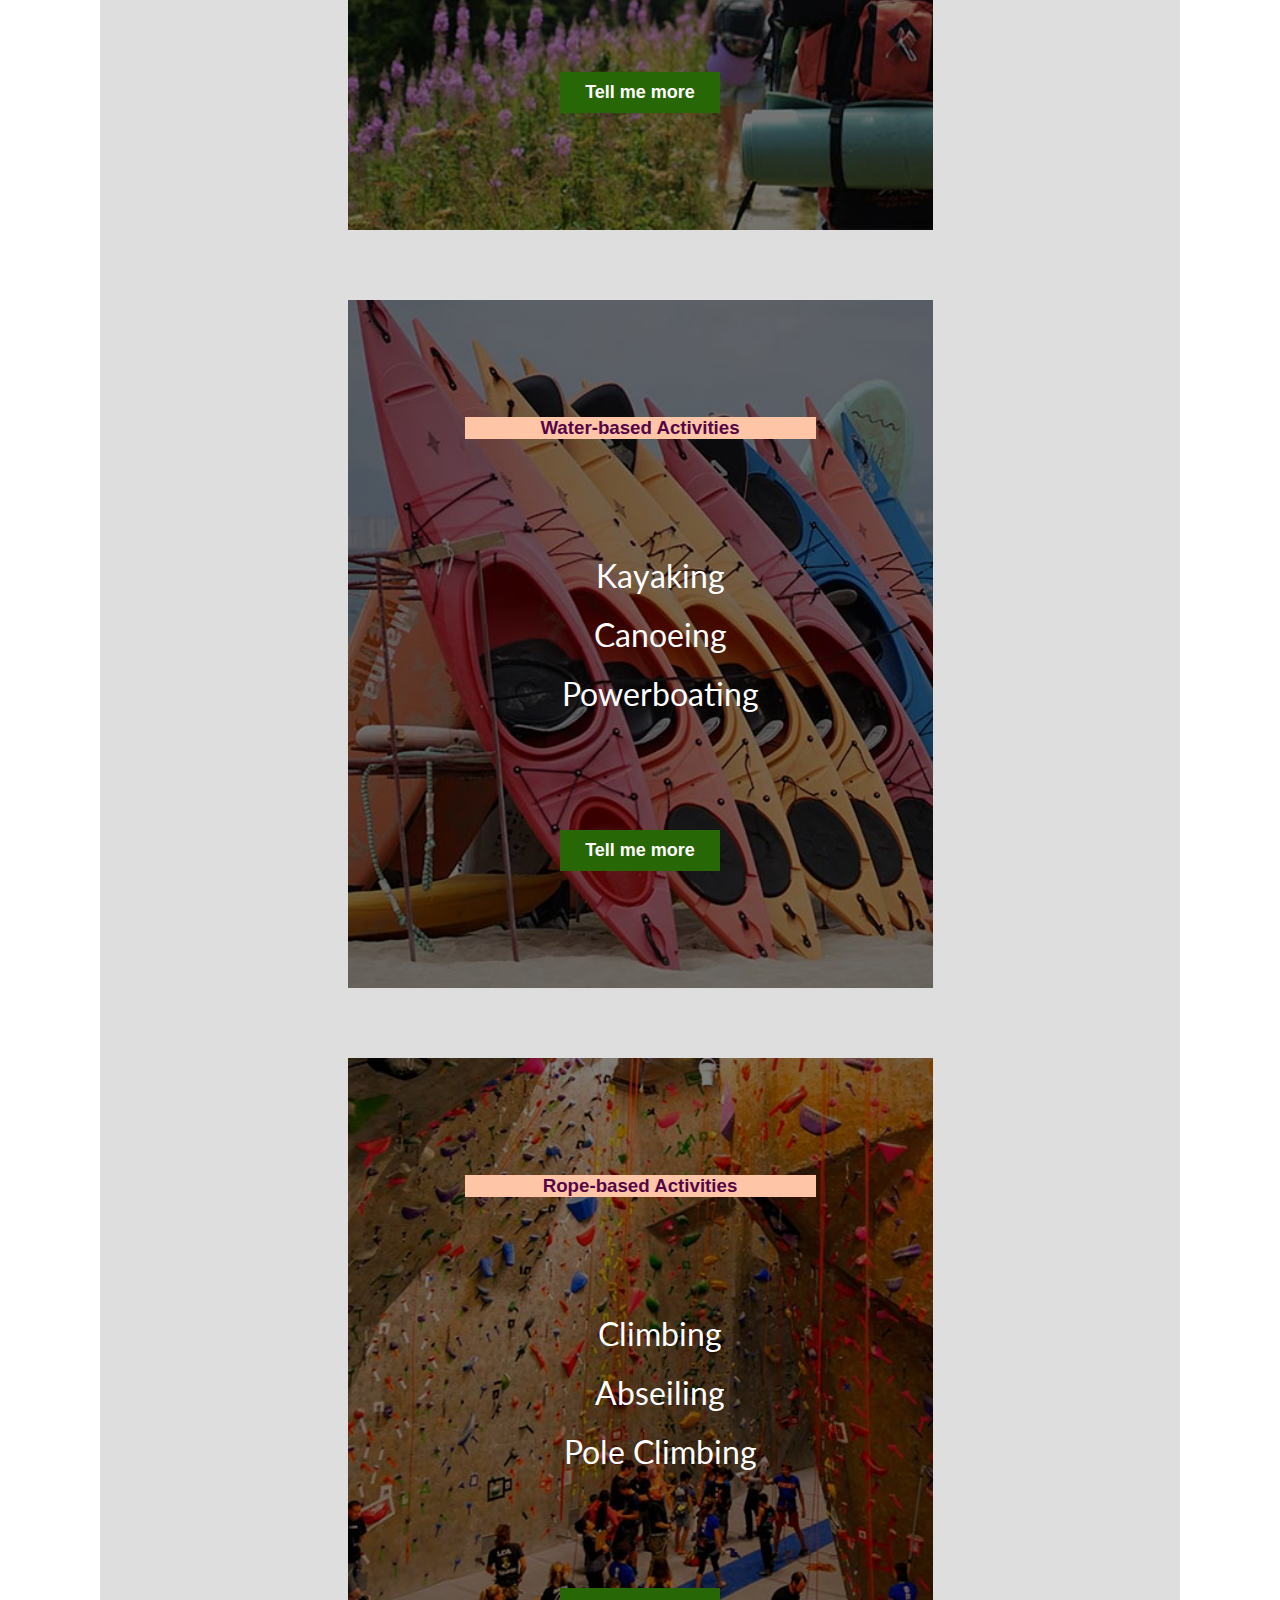
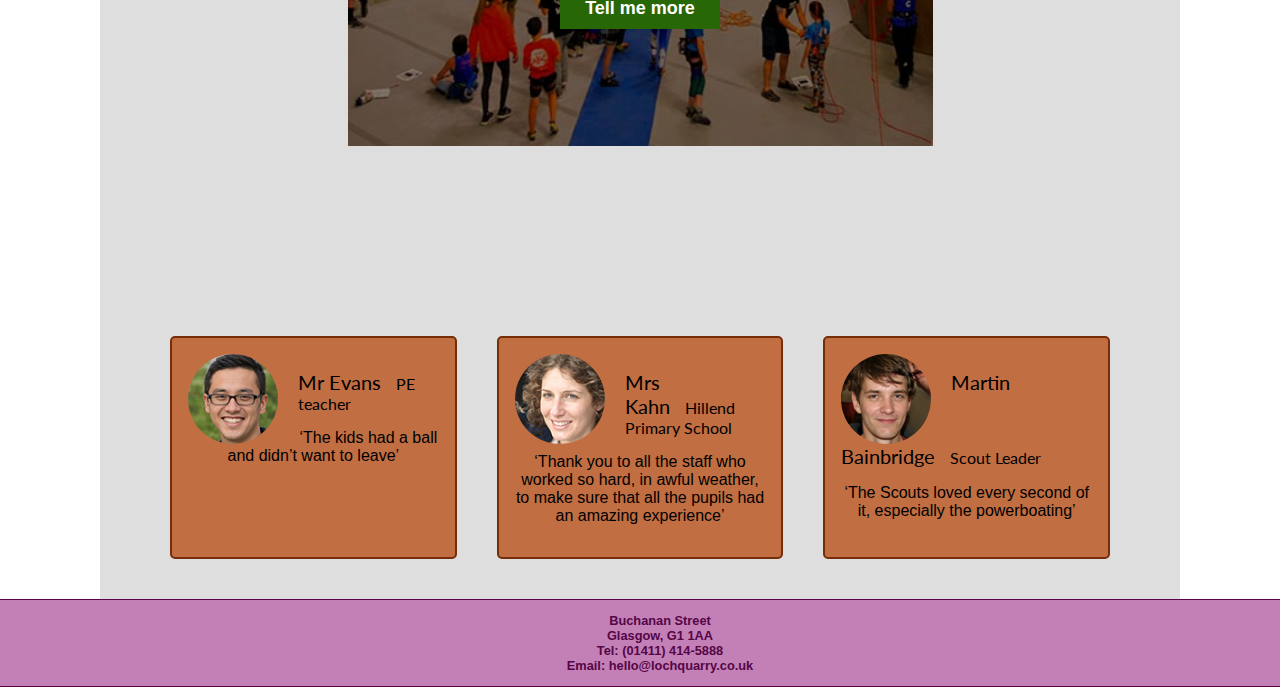
==== commit 6fae6601: "Styling updates index page" ====
--- a/index.html
+++ b/index.html
@@ -24,15 +24,15 @@
         <div class="txt-hero">
             <h1>Lochquarry Outdoor Centre</h1>
             <p>Lochquarry Outdoor Centre is set in acres of land in the heart of the majestic Argyll hills.</p> 
-            <p>With activities designed to meet the needs of all ages and experiences of young people, Lochquarry truly brings adventure to everyone.</p>
+            <p>With activities designed to meet the needs of all ages and experiences of young people, Lochquarry truly brings adventure to everyone.</p>                   
+            <p>On our doorstep is not only magnificent scenery, but also a breath-taking selection of outdoor and adventurous activities.</p>
             <button onclick="window.location.href='activities.html'">Show me the activities!</button>
         </div>
     </div>
 
     <!-- Content -->
     <div class="content">
-        <h2>Activities</h2>                   
-        <p>On our doorstep is not only magnificent scenery, but also a breath-taking selection of outdoor and adventurous activities.</p>
+        <h2>Activities</h2>
         <div class="fb-act">
             <div class="fb-col">
                 <div class="fb-txt-act fb-img fb-img-1">
--- a/css/style.css
+++ b/css/style.css
@@ -206,6 +206,7 @@
 }
 .txt-hero p {
     margin: 50px 0;
+    font-size: larger;
 }
 
 button {
@@ -226,6 +227,7 @@
     color: var(--pri-4);
 }
 
+/* Image styling - index.html & activities.html */
 .fb-img-1 {
     background-image:  linear-gradient(rgba(0, 0, 0, 0.5), rgba(0, 0, 0, 0.5)), url(../img/hillwalking-1.jpg);
 }
@@ -263,6 +265,9 @@
     width: 450px;
 }
 
+.fb-img-1, .fb-img-2, .fb-img-3 {
+    margin-bottom: 70px;
+}
 /* Personnel Cards */
 .cards {
     display: flex;
